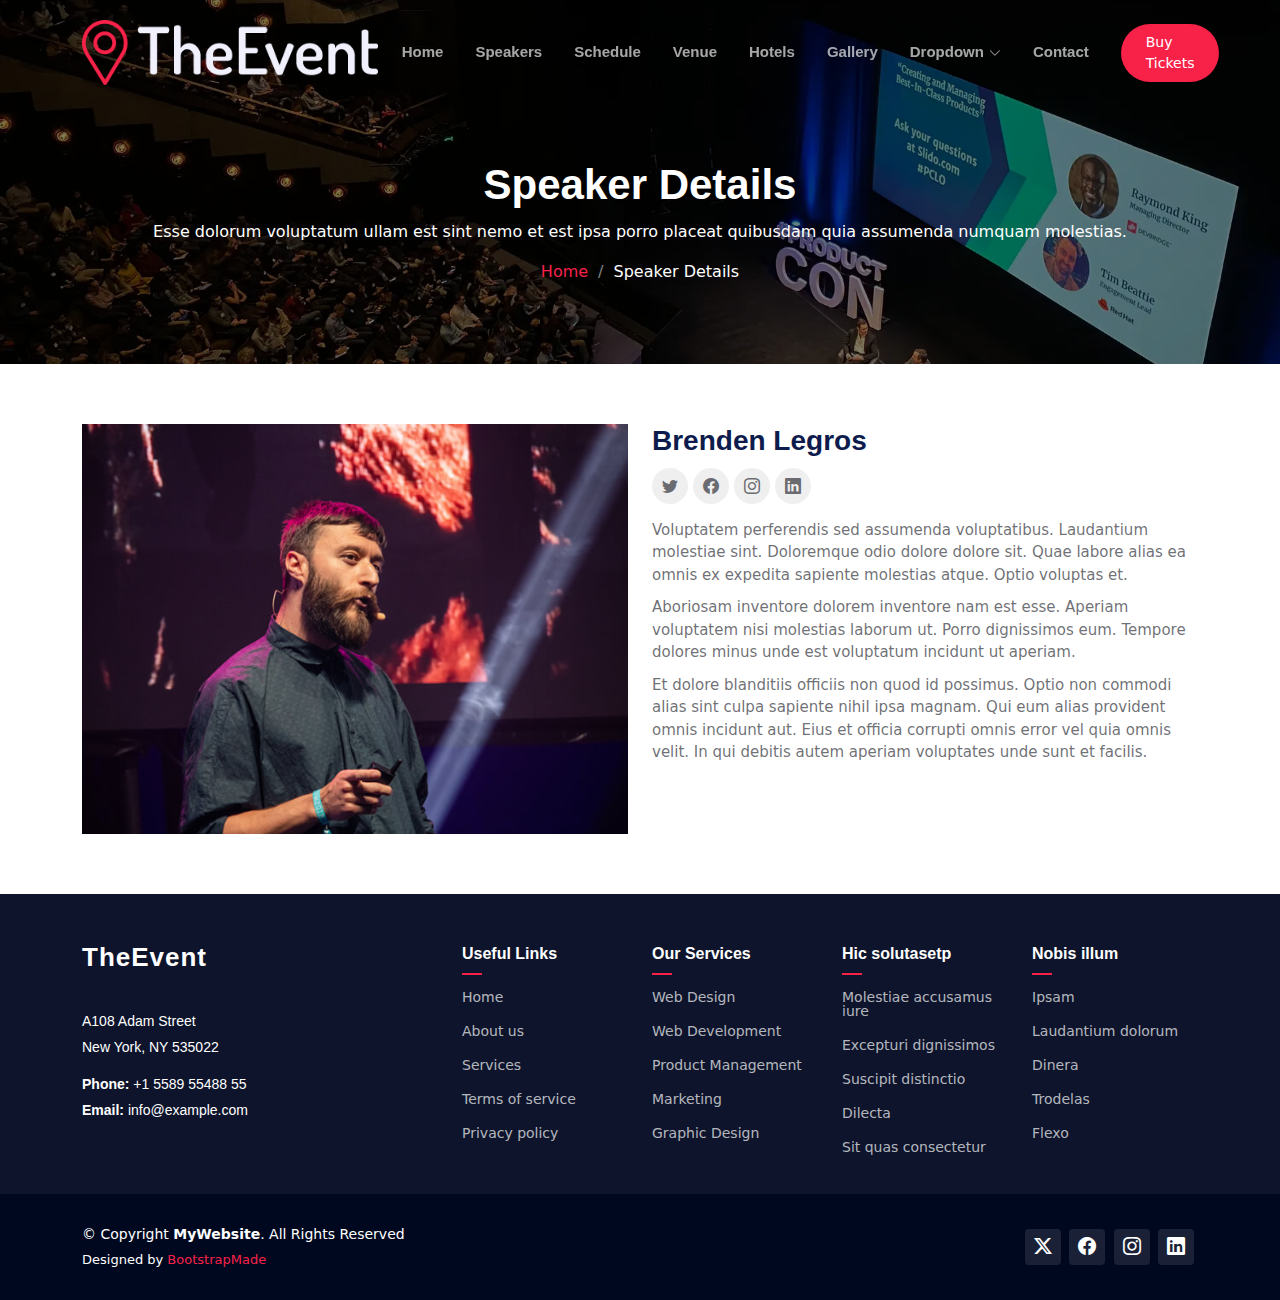
==== speaker-details.html @ 0f81442e "first commit" ====
<!DOCTYPE html>
<html lang="en">

<head>
  <meta charset="utf-8">
  <meta content="width=device-width, initial-scale=1.0" name="viewport">
  <title>Speaker Details - TheEvent Bootstrap Template</title>
  <meta content="" name="description">
  <meta content="" name="keywords">

  <!-- Favicons -->
  <link href="assets/img/favicon.png" rel="icon">
  <link href="assets/img/apple-touch-icon.png" rel="apple-touch-icon">

  <!-- Fonts -->
  <link href="https://fonts.googleapis.com" rel="preconnect">
  <link href="https://fonts.gstatic.com" rel="preconnect" crossorigin>
  <link href="https://fonts.googleapis.com" rel="preconnect">

  <!-- Vendor CSS Files -->
  <link href="assets/vendor/bootstrap/css/bootstrap.min.css" rel="stylesheet">
  <link href="assets/vendor/bootstrap-icons/bootstrap-icons.css" rel="stylesheet">
  <link href="assets/vendor/aos/aos.css" rel="stylesheet">
  <link href="assets/vendor/glightbox/css/glightbox.min.css" rel="stylesheet">
  <link href="assets/vendor/swiper/swiper-bundle.min.css" rel="stylesheet">

  <!-- Main CSS File -->
  <link href="assets/css/main.css" rel="stylesheet">

  <!-- =======================================================
  * Template Name: TheEvent
  * Template URL: https://bootstrapmade.com/theevent-conference-event-bootstrap-template/
  * Updated: Jun 06 2024 with Bootstrap v5.3.3
  * Author: BootstrapMade.com
  * License: https://bootstrapmade.com/license/
  ======================================================== -->
</head>

<body class="speaker-details-page">

  <header id="header" class="header d-flex align-items-center fixed-top">
    <div class="container-fluid container-xl position-relative d-flex align-items-center">

      <a href="index.html" class="logo d-flex align-items-center me-auto">
        <img src="assets/img/logo.png" alt="">
        <!-- Uncomment the line below if you also wish to use an text logo -->
        <!-- <h1 class="sitename">TheEvent</h1>  -->
      </a>

      <nav id="navmenu" class="navmenu">
        <ul>
          <li><a href="#hero">Home<br></a></li>
          <li><a href="#speakers">Speakers</a></li>
          <li><a href="#schedule">Schedule</a></li>
          <li><a href="#venue">Venue</a></li>
          <li><a href="#hotels">Hotels</a></li>
          <li><a href="#gallery">Gallery</a></li>
          <li class="dropdown"><a href="#"><span>Dropdown</span> <i class="bi bi-chevron-down toggle-dropdown"></i></a>
            <ul>
              <li><a href="#">Dropdown 1</a></li>
              <li class="dropdown"><a href="#"><span>Deep Dropdown</span> <i class="bi bi-chevron-down toggle-dropdown"></i></a>
                <ul>
                  <li><a href="#">Deep Dropdown 1</a></li>
                  <li><a href="#">Deep Dropdown 2</a></li>
                  <li><a href="#">Deep Dropdown 3</a></li>
                  <li><a href="#">Deep Dropdown 4</a></li>
                  <li><a href="#">Deep Dropdown 5</a></li>
                </ul>
              </li>
              <li><a href="#">Dropdown 2</a></li>
              <li><a href="#">Dropdown 3</a></li>
              <li><a href="#">Dropdown 4</a></li>
            </ul>
          </li>
          <li><a href="#contact">Contact</a></li>
        </ul>
        <i class="mobile-nav-toggle d-xl-none bi bi-list"></i>
      </nav>

      <a class="cta-btn d-none d-sm-block" href="#buy-tickets">Buy Tickets</a>

    </div>
  </header>

  <main class="main">

    <!-- Page Title -->
    <div class="page-title" data-aos="fade" style="background-image: url(assets/img/page-title-bg.webp);">
      <div class="container position-relative">
        <h1>Speaker Details</h1>
        <p>Esse dolorum voluptatum ullam est sint nemo et est ipsa porro placeat quibusdam quia assumenda numquam molestias.</p>
        <nav class="breadcrumbs">
          <ol>
            <li><a href="index.html">Home</a></li>
            <li class="current">Speaker Details</li>
          </ol>
        </nav>
      </div>
    </div><!-- End Page Title -->

    <!-- Events Section -->
    <section id="events" class="events section">

      <div class="container" data-aos="fade-up" data-aos-delay="100">

        <div class="row">
          <div class="col-md-6">
            <img src="assets/img/speaker.jpg" alt="Speaker" class="img-fluid">
          </div>

          <div class="col-md-6">
            <div class="details">
              <h2>Brenden Legros</h2>
              <div class="social">
                <a href=""><i class="bi bi-twitter"></i></a>
                <a href=""><i class="bi bi-facebook"></i></a>
                <a href=""><i class="bi bi-instagram"></i></a>
                <a href=""><i class="bi bi-linkedin"></i></a>
              </div>
              <p>Voluptatem perferendis sed assumenda voluptatibus. Laudantium molestiae sint. Doloremque odio dolore dolore sit. Quae labore alias ea omnis ex expedita sapiente molestias atque. Optio voluptas et.</p>

              <p>Aboriosam inventore dolorem inventore nam est esse. Aperiam voluptatem nisi molestias laborum ut. Porro dignissimos eum. Tempore dolores minus unde est voluptatum incidunt ut aperiam.</p>

              <p>Et dolore blanditiis officiis non quod id possimus. Optio non commodi alias sint culpa sapiente nihil ipsa magnam. Qui eum alias provident omnis incidunt aut. Eius et officia corrupti omnis error vel quia omnis velit. In qui debitis autem aperiam voluptates unde sunt et facilis.</p>
            </div>
          </div>

        </div>

      </div>

    </section><!-- /Events Section -->

  </main>

  <footer id="footer" class="footer">

    <div class="footer-top">
      <div class="container">
        <div class="row gy-4">
          <div class="col-lg-4 col-md-6 footer-about">
            <a href="index.html" class="logo d-flex align-items-center">
              <span class="sitename">TheEvent</span>
            </a>
            <div class="footer-contact pt-3">
              <p>A108 Adam Street</p>
              <p>New York, NY 535022</p>
              <p class="mt-3"><strong>Phone:</strong> <span>+1 5589 55488 55</span></p>
              <p><strong>Email:</strong> <span>info@example.com</span></p>
            </div>
          </div>

          <div class="col-lg-2 col-md-3 footer-links">
            <h4>Useful Links</h4>
            <ul>
              <li><a href="#">Home</a></li>
              <li><a href="#">About us</a></li>
              <li><a href="#">Services</a></li>
              <li><a href="#">Terms of service</a></li>
              <li><a href="#">Privacy policy</a></li>
            </ul>
          </div>

          <div class="col-lg-2 col-md-3 footer-links">
            <h4>Our Services</h4>
            <ul>
              <li><a href="#">Web Design</a></li>
              <li><a href="#">Web Development</a></li>
              <li><a href="#">Product Management</a></li>
              <li><a href="#">Marketing</a></li>
              <li><a href="#">Graphic Design</a></li>
            </ul>
          </div>

          <div class="col-lg-2 col-md-3 footer-links">
            <h4>Hic solutasetp</h4>
            <ul>
              <li><a href="#">Molestiae accusamus iure</a></li>
              <li><a href="#">Excepturi dignissimos</a></li>
              <li><a href="#">Suscipit distinctio</a></li>
              <li><a href="#">Dilecta</a></li>
              <li><a href="#">Sit quas consectetur</a></li>
            </ul>
          </div>

          <div class="col-lg-2 col-md-3 footer-links">
            <h4>Nobis illum</h4>
            <ul>
              <li><a href="#">Ipsam</a></li>
              <li><a href="#">Laudantium dolorum</a></li>
              <li><a href="#">Dinera</a></li>
              <li><a href="#">Trodelas</a></li>
              <li><a href="#">Flexo</a></li>
            </ul>
          </div>

        </div>
      </div>
    </div>

    <div class="copyright text-center">
      <div class="container d-flex flex-column flex-lg-row justify-content-center justify-content-lg-between align-items-center">

        <div class="d-flex flex-column align-items-center align-items-lg-start">
          <div>
            © Copyright <strong><span>MyWebsite</span></strong>. All Rights Reserved
          </div>
          <div class="credits">
            <!-- All the links in the footer should remain intact. -->
            <!-- You can delete the links only if you purchased the pro version. -->
            <!-- Licensing information: https://bootstrapmade.com/license/ -->
            <!-- Purchase the pro version with working PHP/AJAX contact form: https://bootstrapmade.com/herobiz-bootstrap-business-template/ -->
            Designed by <a href="https://bootstrapmade.com/">BootstrapMade</a>
          </div>
        </div>

        <div class="social-links order-first order-lg-last mb-3 mb-lg-0">
          <a href=""><i class="bi bi-twitter-x"></i></a>
          <a href=""><i class="bi bi-facebook"></i></a>
          <a href=""><i class="bi bi-instagram"></i></a>
          <a href=""><i class="bi bi-linkedin"></i></a>
        </div>

      </div>
    </div>

  </footer>

  <!-- Scroll Top -->
  <a href="#" id="scroll-top" class="scroll-top d-flex align-items-center justify-content-center"><i class="bi bi-arrow-up-short"></i></a>

  <!-- Preloader -->
  <div id="preloader"></div>

  <!-- Vendor JS Files -->
  <script src="assets/vendor/bootstrap/js/bootstrap.bundle.min.js"></script>
  <script src="assets/vendor/php-email-form/validate.js"></script>
  <script src="assets/vendor/aos/aos.js"></script>
  <script src="assets/vendor/glightbox/js/glightbox.min.js"></script>
  <script src="assets/vendor/swiper/swiper-bundle.min.js"></script>

  <!-- Main JS File -->
  <script src="assets/js/main.js"></script>

</body>

</html>
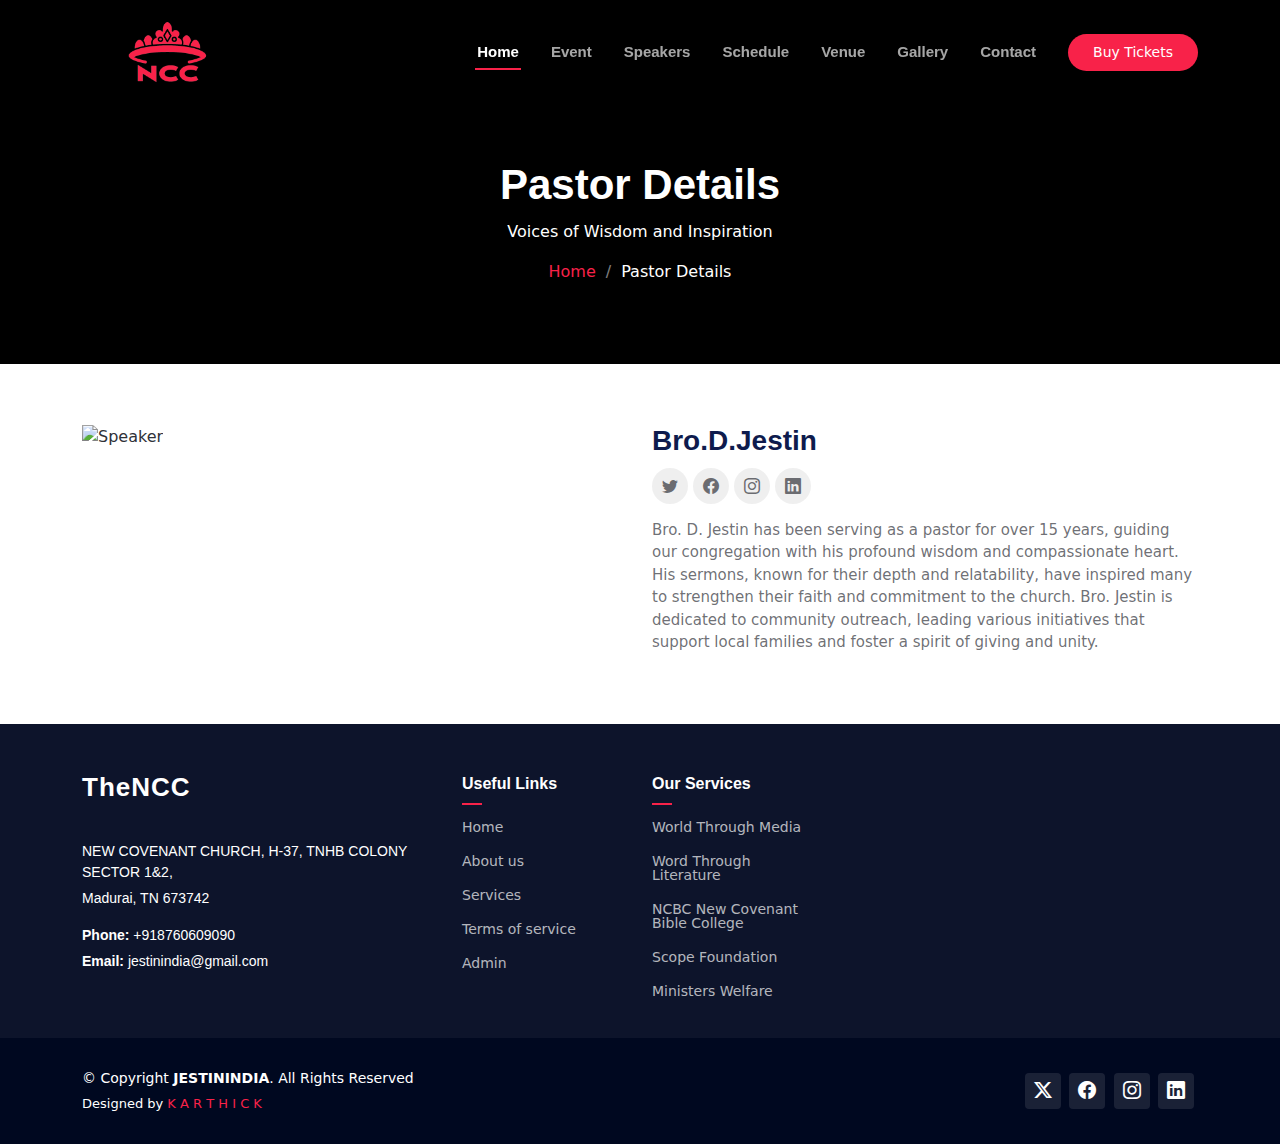
==== commit 14da6de1: "Update speaker-details.html" ====
--- a/speaker-details.html
+++ b/speaker-details.html
@@ -4,12 +4,12 @@
 <head>
   <meta charset="utf-8">
   <meta content="width=device-width, initial-scale=1.0" name="viewport">
-  <title>Speaker Details - TheEvent Bootstrap Template</title>
+  <title>J E S T I N</title>
   <meta content="" name="description">
   <meta content="" name="keywords">
 
   <!-- Favicons -->
-  <link href="assets/img/favicon.png" rel="icon">
+  <link href="assets/img/favicon2.png" rel="icon">
   <link href="assets/img/apple-touch-icon.png" rel="apple-touch-icon">
 
   <!-- Fonts -->
@@ -42,23 +42,24 @@
     <div class="container-fluid container-xl position-relative d-flex align-items-center">
 
       <a href="index.html" class="logo d-flex align-items-center me-auto">
-        <img src="assets/img/logo.png" alt="">
+        <img src="assets/img/logonew.png" alt="">
         <!-- Uncomment the line below if you also wish to use an text logo -->
         <!-- <h1 class="sitename">TheEvent</h1>  -->
       </a>
 
       <nav id="navmenu" class="navmenu">
         <ul>
-          <li><a href="#hero">Home<br></a></li>
+          <li><a href="#hero" class="active">Home<br></a></li>
+          <li><a href="#hotels">Event<br></a></li>
           <li><a href="#speakers">Speakers</a></li>
           <li><a href="#schedule">Schedule</a></li>
           <li><a href="#venue">Venue</a></li>
-          <li><a href="#hotels">Hotels</a></li>
+          <!-- <li><a href="#hotels">Hotels</a></li> -->
           <li><a href="#gallery">Gallery</a></li>
-          <li class="dropdown"><a href="#"><span>Dropdown</span> <i class="bi bi-chevron-down toggle-dropdown"></i></a>
+          <!-- <li class="dropdown"><a href="#"><span>Dropdown</span> <i class="bi bi-chevron-down toggle-dropdown"></i></a>
             <ul>
               <li><a href="#">Dropdown 1</a></li>
-              <li class="dropdown"><a href="#"><span>Deep Dropdown</span> <i class="bi bi-chevron-down toggle-dropdown"></i></a>
+              <li class="dropdown"><a href="#"><span>Deep Dropdown</s pan> <i class="bi bi-chevron-down toggle-dropdown"></i></a>
                 <ul>
                   <li><a href="#">Deep Dropdown 1</a></li>
                   <li><a href="#">Deep Dropdown 2</a></li>
@@ -71,7 +72,7 @@
               <li><a href="#">Dropdown 3</a></li>
               <li><a href="#">Dropdown 4</a></li>
             </ul>
-          </li>
+          </li> -->
           <li><a href="#contact">Contact</a></li>
         </ul>
         <i class="mobile-nav-toggle d-xl-none bi bi-list"></i>
@@ -85,14 +86,14 @@
   <main class="main">
 
     <!-- Page Title -->
-    <div class="page-title" data-aos="fade" style="background-image: url(assets/img/page-title-bg.webp);">
+    <div class="page-title" data-aos="fade" style="background-image: url(assets/img/hero-bg4.png);">
       <div class="container position-relative">
-        <h1>Speaker Details</h1>
-        <p>Esse dolorum voluptatum ullam est sint nemo et est ipsa porro placeat quibusdam quia assumenda numquam molestias.</p>
+        <h1>Pastor Details</h1>
+        <p>Voices of Wisdom and Inspiration</p>
         <nav class="breadcrumbs">
           <ol>
             <li><a href="index.html">Home</a></li>
-            <li class="current">Speaker Details</li>
+            <li class="current">Pastor Details</li>
           </ol>
         </nav>
       </div>
@@ -105,23 +106,19 @@
 
         <div class="row">
           <div class="col-md-6">
-            <img src="assets/img/speaker.jpg" alt="Speaker" class="img-fluid">
+            <img src="assets/img/speakers/jestin1.jpg" alt="Speaker" class="img-fluid">
           </div>
 
           <div class="col-md-6">
             <div class="details">
-              <h2>Brenden Legros</h2>
+              <h2>Bro.D.Jestin</h2>
               <div class="social">
                 <a href=""><i class="bi bi-twitter"></i></a>
                 <a href=""><i class="bi bi-facebook"></i></a>
                 <a href=""><i class="bi bi-instagram"></i></a>
                 <a href=""><i class="bi bi-linkedin"></i></a>
               </div>
-              <p>Voluptatem perferendis sed assumenda voluptatibus. Laudantium molestiae sint. Doloremque odio dolore dolore sit. Quae labore alias ea omnis ex expedita sapiente molestias atque. Optio voluptas et.</p>
-
-              <p>Aboriosam inventore dolorem inventore nam est esse. Aperiam voluptatem nisi molestias laborum ut. Porro dignissimos eum. Tempore dolores minus unde est voluptatum incidunt ut aperiam.</p>
-
-              <p>Et dolore blanditiis officiis non quod id possimus. Optio non commodi alias sint culpa sapiente nihil ipsa magnam. Qui eum alias provident omnis incidunt aut. Eius et officia corrupti omnis error vel quia omnis velit. In qui debitis autem aperiam voluptates unde sunt et facilis.</p>
+              <p>Bro. D. Jestin has been serving as a pastor for over 15 years, guiding our congregation with his profound wisdom and compassionate heart. His sermons, known for their depth and relatability, have inspired many to strengthen their faith and commitment to the church. Bro. Jestin is dedicated to community outreach, leading various initiatives that support local families and foster a spirit of giving and unity.</p>
             </div>
           </div>
 
@@ -140,13 +137,14 @@
         <div class="row gy-4">
           <div class="col-lg-4 col-md-6 footer-about">
             <a href="index.html" class="logo d-flex align-items-center">
-              <span class="sitename">TheEvent</span>
+              <span class="sitename">TheNCC</span>
             </a>
             <div class="footer-contact pt-3">
-              <p>A108 Adam Street</p>
-              <p>New York, NY 535022</p>
-              <p class="mt-3"><strong>Phone:</strong> <span>+1 5589 55488 55</span></p>
-              <p><strong>Email:</strong> <span>info@example.com</span></p>
+              <p>  NEW COVENANT CHURCH, 
+                H-37, TNHB COLONY  SECTOR 1&2,</p>
+              <p>Madurai, TN 673742</p>
+              <p class="mt-3"><strong>Phone:</strong> <span>+918760609090</span></p>
+              <p><strong>Email:</strong> <span>jestinindia@gmail.com</span></p>
             </div>
           </div>
 
@@ -157,42 +155,22 @@
               <li><a href="#">About us</a></li>
               <li><a href="#">Services</a></li>
               <li><a href="#">Terms of service</a></li>
-              <li><a href="#">Privacy policy</a></li>
+              <li><a href="#">Admin</a></li>
             </ul>
           </div>
 
           <div class="col-lg-2 col-md-3 footer-links">
             <h4>Our Services</h4>
             <ul>
-              <li><a href="#">Web Design</a></li>
-              <li><a href="#">Web Development</a></li>
-              <li><a href="#">Product Management</a></li>
-              <li><a href="#">Marketing</a></li>
-              <li><a href="#">Graphic Design</a></li>
+              <li><a href="#">World Through Media</a></li>
+              <li><a href="#">Word Through Literature</a></li>
+              <li><a href="#">NCBC New Covenant Bible College</a></li>
+              <li><a href="#">Scope Foundation</a></li>
+              <li><a href="#">Ministers Welfare</a></li>
             </ul>
           </div>
 
-          <div class="col-lg-2 col-md-3 footer-links">
-            <h4>Hic solutasetp</h4>
-            <ul>
-              <li><a href="#">Molestiae accusamus iure</a></li>
-              <li><a href="#">Excepturi dignissimos</a></li>
-              <li><a href="#">Suscipit distinctio</a></li>
-              <li><a href="#">Dilecta</a></li>
-              <li><a href="#">Sit quas consectetur</a></li>
-            </ul>
-          </div>
-
-          <div class="col-lg-2 col-md-3 footer-links">
-            <h4>Nobis illum</h4>
-            <ul>
-              <li><a href="#">Ipsam</a></li>
-              <li><a href="#">Laudantium dolorum</a></li>
-              <li><a href="#">Dinera</a></li>
-              <li><a href="#">Trodelas</a></li>
-              <li><a href="#">Flexo</a></li>
-            </ul>
-          </div>
+        
 
         </div>
       </div>
@@ -203,14 +181,11 @@
 
         <div class="d-flex flex-column align-items-center align-items-lg-start">
           <div>
-            © Copyright <strong><span>MyWebsite</span></strong>. All Rights Reserved
+            © Copyright <strong><span>JESTININDIA</span></strong>. All Rights Reserved
           </div>
           <div class="credits">
-            <!-- All the links in the footer should remain intact. -->
-            <!-- You can delete the links only if you purchased the pro version. -->
-            <!-- Licensing information: https://bootstrapmade.com/license/ -->
-            <!-- Purchase the pro version with working PHP/AJAX contact form: https://bootstrapmade.com/herobiz-bootstrap-business-template/ -->
-            Designed by <a href="https://bootstrapmade.com/">BootstrapMade</a>
+          
+            Designed by <a href="http://karthickthecoder.unaux.com/" target="_blank">K A R T H I C K</a>
           </div>
         </div>
 
@@ -244,4 +219,4 @@
 
 </body>
 
-</html>+</html>
